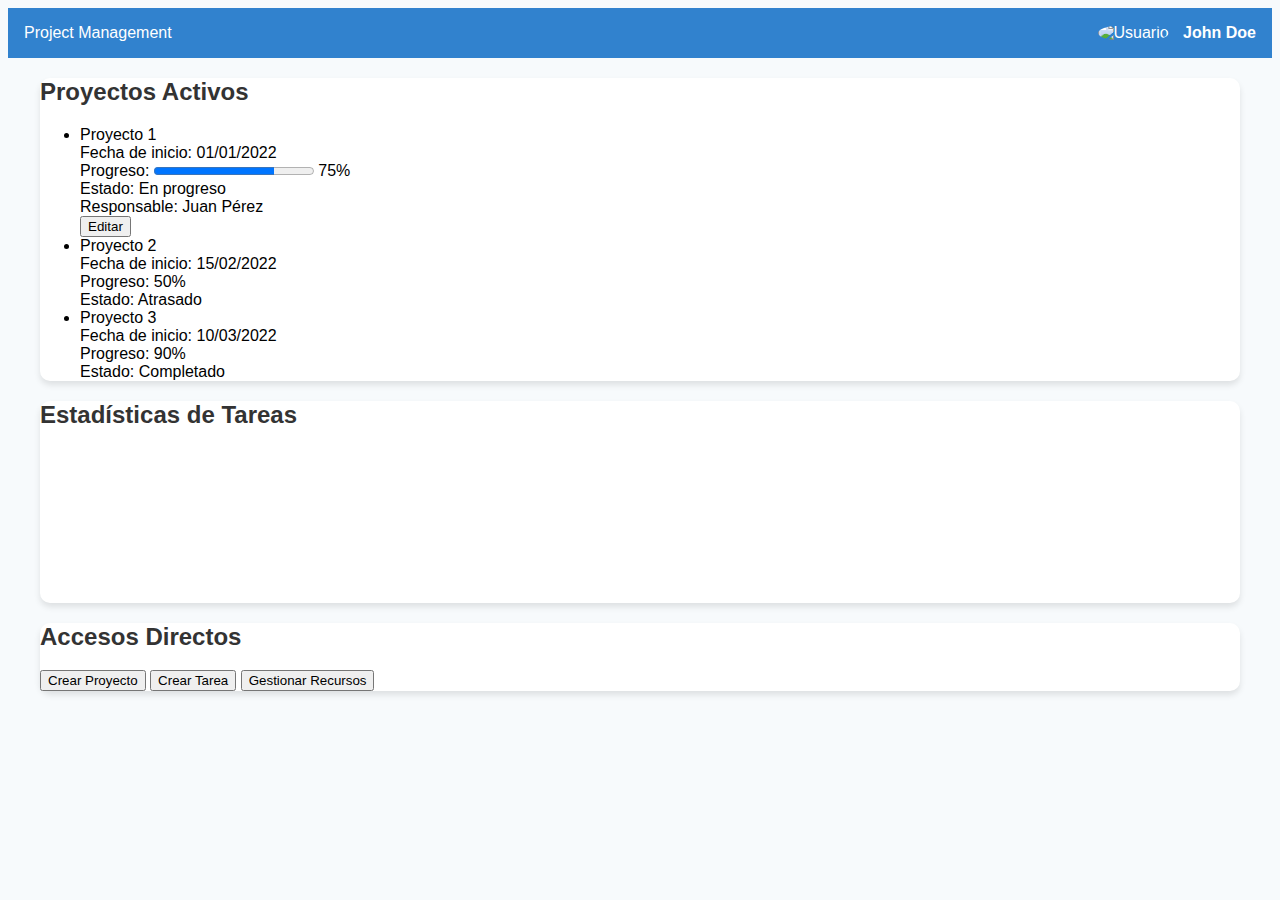
==== dashboard/index.html @ 2f20da9f "💄 Add initial dashboard layout and styles" ====
<!DOCTYPE html>
<html lang="es">
<head>
    <meta charset="UTF-8">
    <meta name="viewport" content="width=device-width, initial-scale=1.0">
    <title>Dashboard - Project Management</title>
    <link href="https://cdn.jsdelivr.net/npm/tailwindcss@2.0.3/dist/tailwind.min.css" rel="stylesheet">
    <link rel="stylesheet" href="styles.css"> <!-- Aquí se incluirá el archivo CSS -->
    <script src="https://cdn.jsdelivr.net/npm/chart.js"></script>
</head>
<body class="bg-gray-100">

    <!-- Cabecera -->
    <header class="flex justify-between items-center p-4 bg-blue-600 text-white">
        <div class="text-2xl font-bold">Project Management</div>
        <div class="flex items-center">
            <img src="https://via.placeholder.com/40" alt="Usuario" class="rounded-full">
            <span class="ml-2">John Doe</span>
        </div>
    </header>

    <!-- Contenedor principal -->
    <main class="p-8">
        <div class="grid grid-cols-1 md:grid-cols-3 gap-8">

            <!-- Resumen de Proyectos Activos -->
            <div class="bg-white p-6 rounded-lg shadow-lg">
                <h2 class="text-xl font-semibold mb-4">Proyectos Activos</h2>
                <ul>
                    <li class="mb-2">
                        <div class="font-bold">Proyecto 1</div>
                        <div>Fecha de inicio: 01/01/2022</div>
                        <div>Progreso: <progress value="75" max="100"></progress> 75%</div>
                        <div>Estado: En progreso</div>
                        <div>Responsable: Juan Pérez</div>
                        <button class="bg-blue-500 text-white px-2 py-1 rounded">Editar</button>
                    </li>
                    <li class="mb-2">
                        <div class="font-bold">Proyecto 2</div>
                        <div>Fecha de inicio: 15/02/2022</div>
                        <div>Progreso: 50%</div>
                        <div>Estado: Atrasado</div>
                    </li>
                    <li>
                        <div class="font-bold">Proyecto 3</div>
                        <div>Fecha de inicio: 10/03/2022</div>
                        <div>Progreso: 90%</div>
                        <div>Estado: Completado</div>
                    </li>
                </ul>
            </div>

            <!-- Estadísticas de Tareas -->
            <div class="bg-white p-6 rounded-lg shadow-lg">
                <h2 class="text-xl font-semibold mb-4">Estadísticas de Tareas</h2>
                <canvas id="taskChart"></canvas>
            </div>

            <!-- Accesos Directos -->
            <div class="bg-white p-6 rounded-lg shadow-lg">
                <h2 class="text-xl font-semibold mb-4">Accesos Directos</h2>
                <div class="space-y-2">
                    <button class="w-full py-2 px-4 bg-blue-500 text-white rounded">Crear Proyecto</button>
                    <button class="w-full py-2 px-4 bg-green-500 text-white rounded">Crear Tarea</button>
                    <button class="w-full py-2 px-4 bg-yellow-500 text-white rounded">Gestionar Recursos</button>
                </div>
            </div>
        </div>
    </main>

    <!-- Notificaciones -->
    <div id="notifications" class="fixed bottom-0 right-0 m-4">
        <!-- Notificaciones emergentes -->
    </div>

    <script>
        // Gráfico de tareas
        var ctx = document.getElementById('taskChart').getContext('2d');
        var taskChart = new Chart(ctx, {
            type: 'bar',
            data: {
                labels: ['Pendientes', 'En Progreso', 'Completadas'],
                datasets: [{
                    label: 'Tareas',
                    data: [5, 7, 12],
                    backgroundColor: ['#f39c12', '#3498db', '#2ecc71']
                }]
            },
            options: {
                responsive: true,
                scales: {
                    y: {
                        beginAtZero: true
                    }
                }
            }
        });
    </script>
</body>
</html>
---- dashboard/styles.css ----
/* styles.css */

/* Fondo y contenedor principal */
body {
  background-color: #f7fafc; /* Gris claro */
  font-family: 'Arial', sans-serif;
}

main {
  max-width: 1200px;
  margin: 0 auto;
}

h2 {
  color: #333;
}

/* Estilo de las tarjetas (Cards) */
.bg-white {
  background-color: white;
}

.shadow-lg {
  box-shadow: 0 4px 6px rgba(0, 0, 0, 0.1);
}

.rounded-lg {
  border-radius: 10px;
}

/* Botones */
button {
  cursor: pointer;
  transition: all 0.3s ease-in-out;
}

button:hover {
  opacity: 0.8;
}

/* Estilo del encabezado */
header {
  display: flex;
  justify-content: space-between;
  align-items: center;
  padding: 1rem;
  background-color: #3182ce; /* Azul de fondo */
  color: white;
}

header img {
  width: 40px;
  height: 40px;
  border-radius: 50%;
}

header span {
  margin-left: 10px;
  font-weight: 600;
}
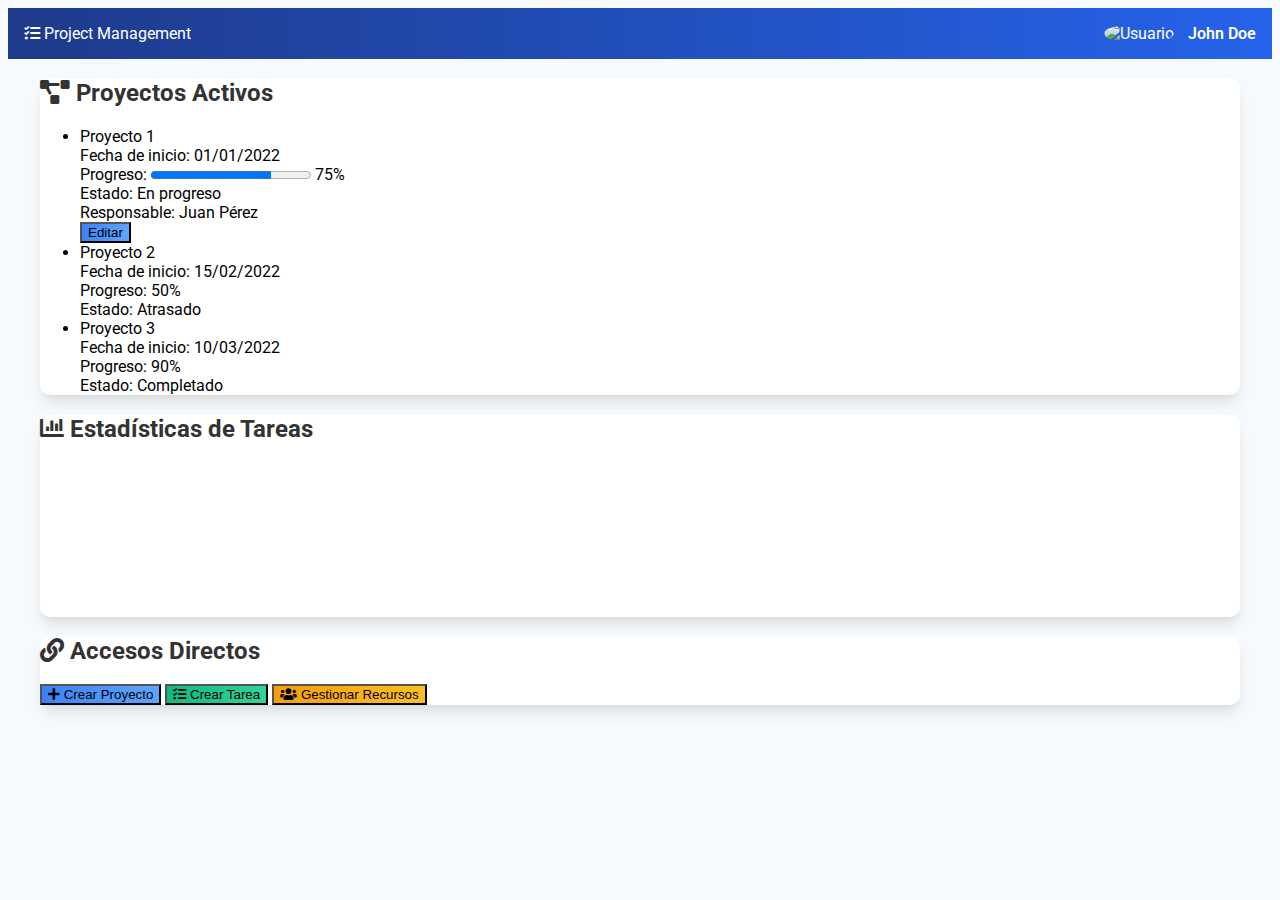
==== commit 6abae23f: "💄 Remove unused resource assignment modal and enhance styles for task management and alerts pages" ====
--- a/dashboard/index.html
+++ b/dashboard/index.html
@@ -7,12 +7,34 @@
     <link href="https://cdn.jsdelivr.net/npm/tailwindcss@2.0.3/dist/tailwind.min.css" rel="stylesheet">
     <link rel="stylesheet" href="styles.css"> <!-- Aquí se incluirá el archivo CSS -->
     <script src="https://cdn.jsdelivr.net/npm/chart.js"></script>
+    <link href="https://cdnjs.cloudflare.com/ajax/libs/font-awesome/5.15.3/css/all.min.css" rel="stylesheet">
+    <link href="https://fonts.googleapis.com/css2?family=Roboto:wght@400;500;700&display=swap" rel="stylesheet">
+    <style>
+        body {
+            font-family: 'Roboto', sans-serif;
+        }
+        header {
+            background: linear-gradient(90deg, #1e3a8a, #2563eb);
+        }
+        .bg-blue-500 {
+            background: linear-gradient(90deg, #3b82f6, #60a5fa);
+        }
+        .bg-green-500 {
+            background: linear-gradient(90deg, #10b981, #34d399);
+        }
+        .bg-yellow-500 {
+            background: linear-gradient(90deg, #f59e0b, #fbbf24);
+        }
+        .shadow-lg {
+            box-shadow: 0 10px 15px -3px rgba(0, 0, 0, 0.1), 0 4px 6px -2px rgba(0, 0, 0, 0.05);
+        }
+    </style>
 </head>
 <body class="bg-gray-100">
 
     <!-- Cabecera -->
-    <header class="flex justify-between items-center p-4 bg-blue-600 text-white">
-        <div class="text-2xl font-bold">Project Management</div>
+    <header class="flex justify-between items-center p-4 text-white">
+        <div class="text-2xl font-bold"><i class="fas fa-tasks"></i> Project Management</div>
         <div class="flex items-center">
             <img src="https://via.placeholder.com/40" alt="Usuario" class="rounded-full">
             <span class="ml-2">John Doe</span>
@@ -25,7 +47,7 @@
 
             <!-- Resumen de Proyectos Activos -->
             <div class="bg-white p-6 rounded-lg shadow-lg">
-                <h2 class="text-xl font-semibold mb-4">Proyectos Activos</h2>
+                <h2 class="text-xl font-semibold mb-4"><i class="fas fa-project-diagram"></i> Proyectos Activos</h2>
                 <ul>
                     <li class="mb-2">
                         <div class="font-bold">Proyecto 1</div>
@@ -52,17 +74,17 @@
 
             <!-- Estadísticas de Tareas -->
             <div class="bg-white p-6 rounded-lg shadow-lg">
-                <h2 class="text-xl font-semibold mb-4">Estadísticas de Tareas</h2>
+                <h2 class="text-xl font-semibold mb-4"><i class="fas fa-chart-bar"></i> Estadísticas de Tareas</h2>
                 <canvas id="taskChart"></canvas>
             </div>
 
             <!-- Accesos Directos -->
             <div class="bg-white p-6 rounded-lg shadow-lg">
-                <h2 class="text-xl font-semibold mb-4">Accesos Directos</h2>
+                <h2 class="text-xl font-semibold mb-4"><i class="fas fa-link"></i> Accesos Directos</h2>
                 <div class="space-y-2">
-                    <button class="w-full py-2 px-4 bg-blue-500 text-white rounded">Crear Proyecto</button>
-                    <button class="w-full py-2 px-4 bg-green-500 text-white rounded">Crear Tarea</button>
-                    <button class="w-full py-2 px-4 bg-yellow-500 text-white rounded">Gestionar Recursos</button>
+                    <button class="w-full py-2 px-4 bg-blue-500 text-white rounded"><i class="fas fa-plus"></i> Crear Proyecto</button>
+                    <button class="w-full py-2 px-4 bg-green-500 text-white rounded"><i class="fas fa-tasks"></i> Crear Tarea</button>
+                    <button class="w-full py-2 px-4 bg-yellow-500 text-white rounded"><i class="fas fa-users"></i> Gestionar Recursos</button>
                 </div>
             </div>
         </div>
